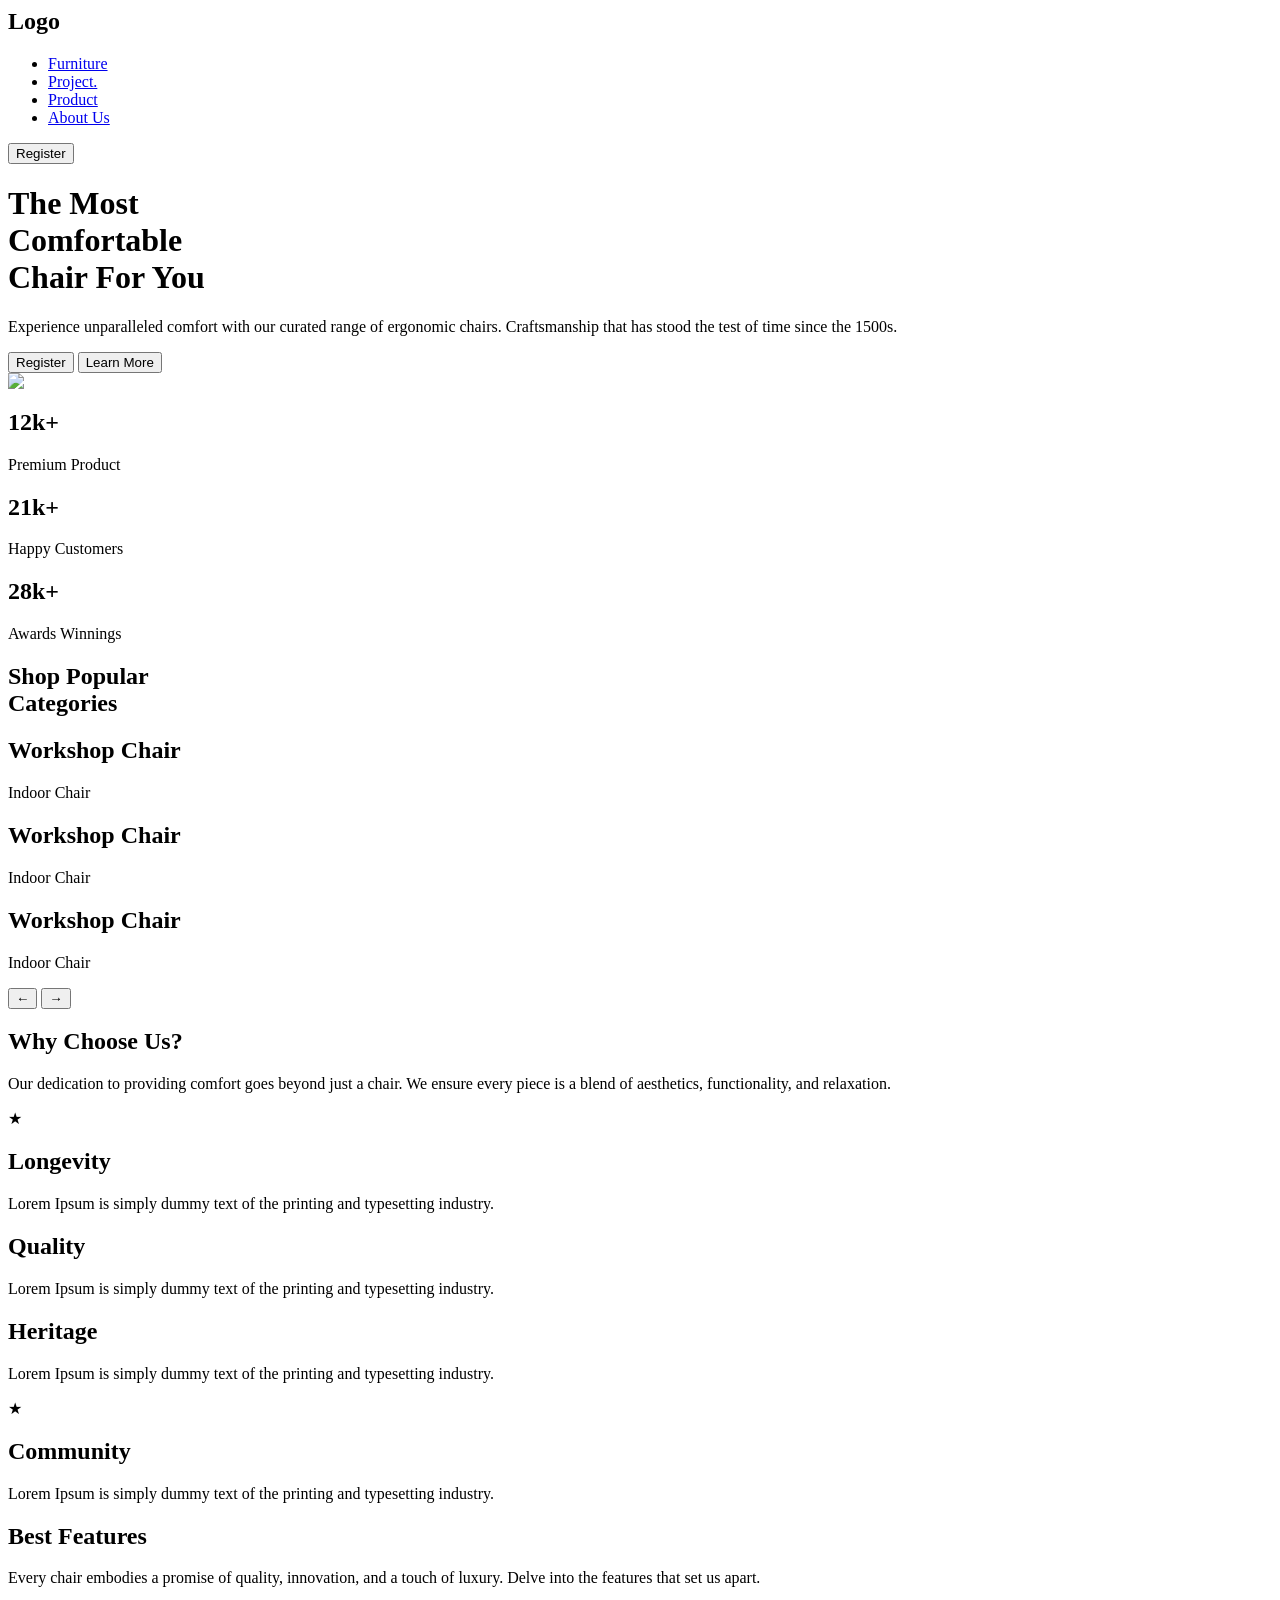
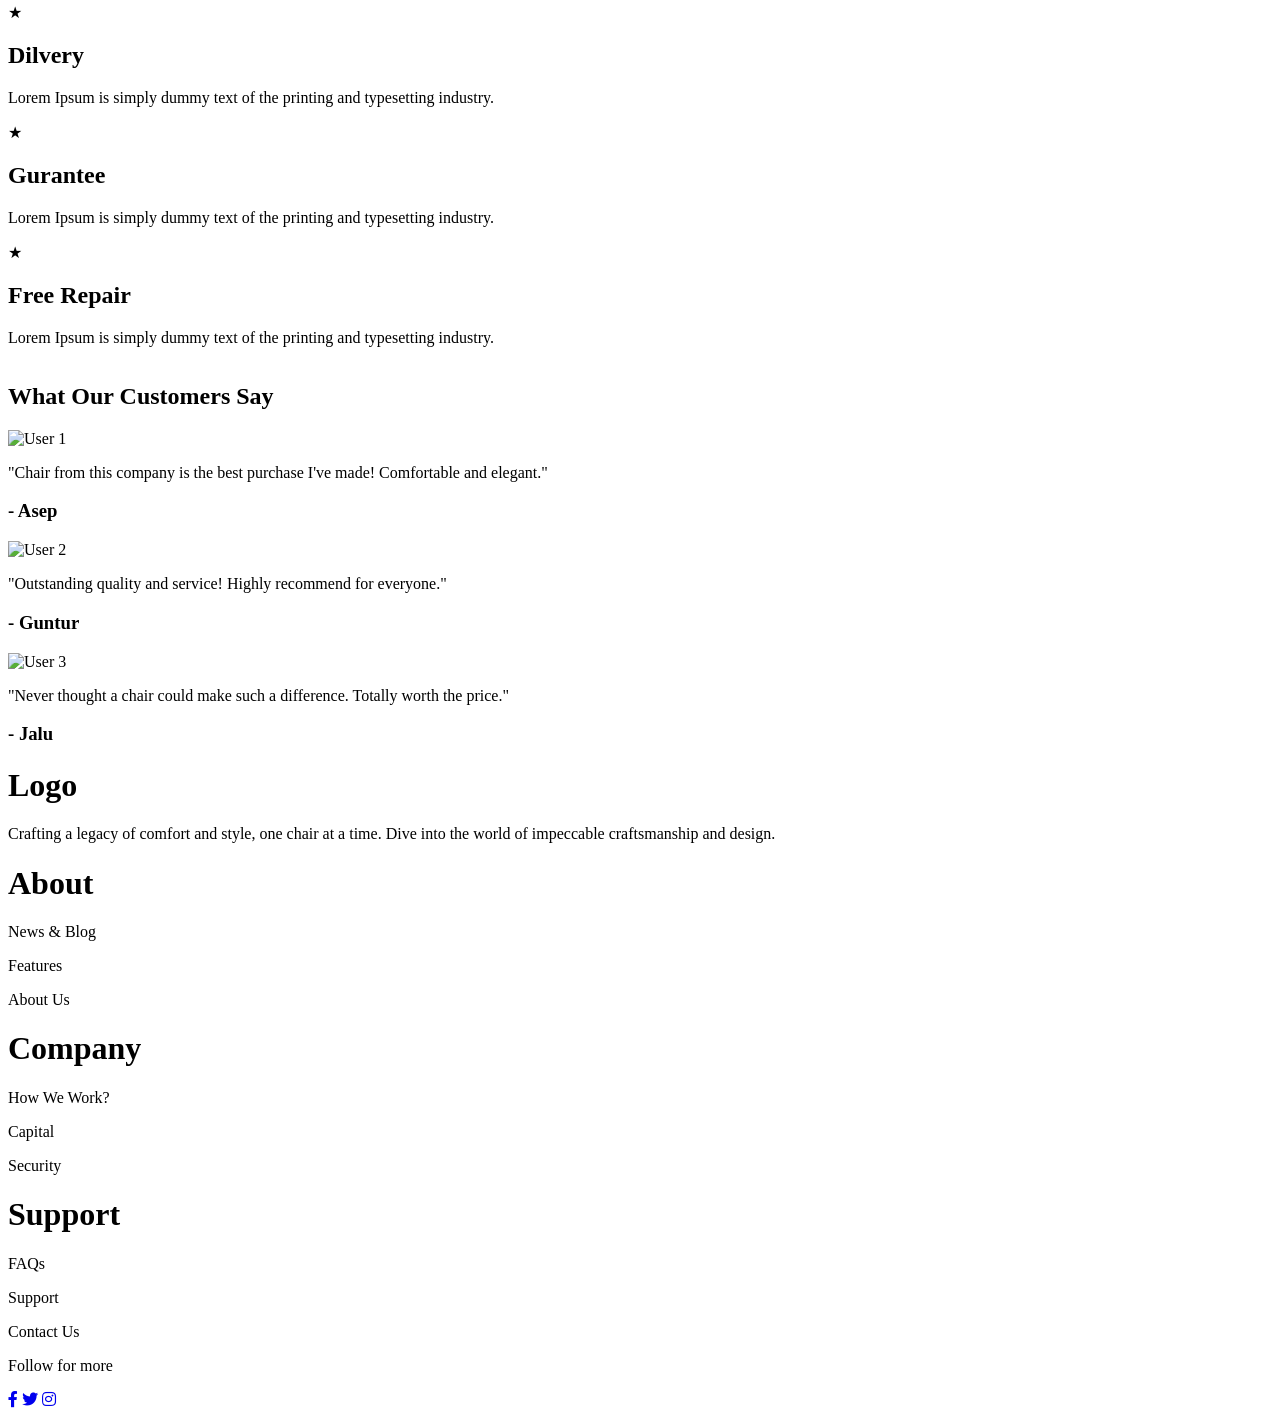
==== index.html @ 49163007 "Update index.html done update" ====
<html lang="en">
  <head>
    <meta charset="UTF-8" />
    <meta http-equiv="X-UA-Compatible" content="IE=edge" />
    <meta name="viewport" content="width=device-width, initial-scale=1.0" />
    <title>Chairs</title>
    <link rel="stylesheet" href="https://cdnjs.cloudflare.com/ajax/libs/font-awesome/5.15.3/css/all.min.css">
    <link rel="stylesheet" href="style.css" />
  </head>
  <body>
    <nav>
      <div class="logo">
        <h1>Logo</h1>
      </div>

      <ul>
        <li><a href="#products-container">Furniture</a></li>
        <li><a href="#why-us">Project.</a></li>
        <li><a href="#features">Product</a></li>
        <li><a href="#footer">About Us</a></li>
      </ul>

      <button class="btn-fill">Register</button>
    </nav>

    <header>
      <div class="content-container">
        <h1 class="main-headings">
          The Most <br />
          <span> Comfortable </span><br />
          Chair For You
        </h1>
        <p class="primary-headings">
          Experience unparalleled comfort with our curated range of ergonomic chairs. Craftsmanship that has stood the test of time since the 1500s.
        </p>
        <div class="btns-container">
          <button class="btn-fill">Register</button>
          <button class="btn-outline">Learn More</button>
        </div>
      </div>

      <div class="img-container">
        <img
          src="Images/daniil-silantev-1P6AnKDw6S8-unsplash-removebg-preview.png"
        />
      </div>
    </header>
    <section class="popularity">
      <div class="popularity-one">
        <h1>12k+</h1>
        <p>Premium Product</p>
      </div>
      <div class="popularity-two">
        <h1>21k+</h1>
        <p>Happy Customers</p>
      </div>
      <div class="popularity-three">
        <h1>28k+</h1>
        <p>Awards Winnings</p>
      </div>
    </section>

    <section id="products-container" class="products-container">
      <h1 class="products-heading main-headings">
        Shop Popular <br />
        <span>Categories</span>
      </h1>

      <div class="products">
        <div class="product">
          <div class="product-img-layer">
            <div class="img img-one"></div>
          </div>
          <div class="product-content">
            <h1 class="product-name">Workshop Chair</h1>
            <p class="product-quality">Indoor Chair</p>
          </div>
        </div>
        <div class="product">
          <div class="product-img-layer">
            <div class="img img-two"></div>
          </div>
          <div class="product-content">
            <h1 class="product-name">Workshop Chair</h1>
            <p class="product-quality">Indoor Chair</p>
          </div>
        </div>
        <div class="product">
          <div class="product-img-layer">
            <div class="img img-three"></div>
          </div>
          <div class="product-content">
            <h1 class="product-name">Workshop Chair</h1>
            <p class="product-quality">Indoor Chair</p>
          </div>
        </div>
      </div>
      <div class="b-container">
        <button>&#x2190;</button>
        <button>&rarr;</button>
      </div>
    </section>

    <section id="why-us" class="why-us">
      <div class="section-img-container">
        <div class="img-layer">
          <div class="img"></div>
        </div>
      </div>

      <div class="content-container">
        <h1 class="main-headings">Why Choose <span> Us?</span></h1>
        <p class="primary-headings">
          Our dedication to providing comfort goes beyond just a chair. We ensure every piece is a blend of aesthetics, functionality, and relaxation.
        </p>
        <div class="cards">
          <div class="card card-fill">
            <div class="star">&#9733;</div>
            <h1 class="card-title">Longevity</h1>
            <p class="card-info">
              Lorem Ipsum is simply dummy text of the printing and typesetting
              industry.
            </p>
          </div>
          <div class="card">
            <h1 class="card-title">Quality</h1>
            <p class="card-info">
              Lorem Ipsum is simply dummy text of the printing and typesetting
              industry.
            </p>
          </div>
          <div class="card">
            <h1 class="card-title">Heritage</h1>
            <p class="card-info">
              Lorem Ipsum is simply dummy text of the printing and typesetting
              industry.
            </p>
          </div>
          <div class="card card-fill">
            <div class="star">&#9733;</div>
            <h1 class="card-title">Community</h1>
            <p class="card-info">
              Lorem Ipsum is simply dummy text of the printing and typesetting
              industry.
            </p>
          </div>
        </div>
      </div>
    </section>

    <section id="features" class="features">
      <div class="content-container">
        <h1 class="main-headings">Best <span> Features</span></h1>
        <p class="primary-headings">
          Every chair embodies a promise of quality, innovation, and a touch of luxury. Delve into the features that set us apart.
        </p>
        <div class="cards">
          <div class="card card-fill">
            <div class="star">&#9733;</div>
            <h1>Dilvery</h1>
            <p>
              Lorem Ipsum is simply dummy text of the printing and typesetting
              industry.
            </p>
          </div>
          <div class="card card-fill">
            <div class="star">&#9733;</div>
            <h1>Gurantee</h1>
            <p>
              Lorem Ipsum is simply dummy text of the printing and typesetting
              industry.
            </p>
          </div>
          <div class="card card-fill">
            <div class="star">&#9733;</div>
            <h1>Free Repair</h1>
            <p>
              Lorem Ipsum is simply dummy text of the printing and typesetting
              industry.
            </p>
          </div>
        </div>
      </div>

      <div class="img-container d-none">
        <img
          src="Images/bruno-emmanuelle--MUoHL1XULM-unsplash-removebg-preview.png"
          alt=""
        />
      </div>
    </section>

    <section class="testimonials">
      <h2 class="main-headings">What Our Customers Say</h2>
  
      <div class="testimonial-cards">
          <div class="testimonial-card">
              <img src="Images/ikbal.jpg" alt="User 1">
              <p>"Chair from this company is the best purchase I've made! Comfortable and elegant."</p>
              <h3>- Asep</h3>
          </div>
  
          <div class="testimonial-card">
              <img src="Images/muaw.jpg" alt="User 2">
              <p>"Outstanding quality and service! Highly recommend for everyone."</p>
              <h3>- Guntur</h3>
          </div>
  
          <div class="testimonial-card">
              <img src="Images/ihza.jpg" alt="User 3">
              <p>"Never thought a chair could make such a difference. Totally worth the price."</p>
              <h3>- Jalu</h3>
          </div>
      </div>
  </section>
  
  

    <footer>
      <div class="logo-container">
        <h1>Logo</h1>
        <p>
          Crafting a legacy of comfort and style, one chair at a time. Dive into the world of impeccable craftsmanship and design.
        </p>
      </div>

      <div class="about-company">
        <div class="container">
          <h1>About</h1>
          <p>News & Blog</p>
          <p>Features</p>
          <p>About Us</p>
        </div>
        <div class="container">
          <h1>Company</h1>
          <p>How We Work?</p>
          <p>Capital</p>
          <p>Security</p>
        </div>
        <div class="container">
          <h1>Support</h1>
          <p>FAQs</p>
          <p>Support</p>
          <p>Contact Us</p>
          <p>Follow for more</p>
        </div>
        <div class="social-media">
          <a href="https://facebook.com/yourcompany" target="_blank"><i class="fab fa-facebook-f"></i></a>
          <a href="https://twitter.com/yourcompany" target="_blank"><i class="fab fa-twitter"></i></a>
          <a href="https://instagram.com/yourcompany" target="_blank"><i class="fab fa-instagram"></i></a>
      </div> 
      
      </div>
    </footer>
  </body>
</html>
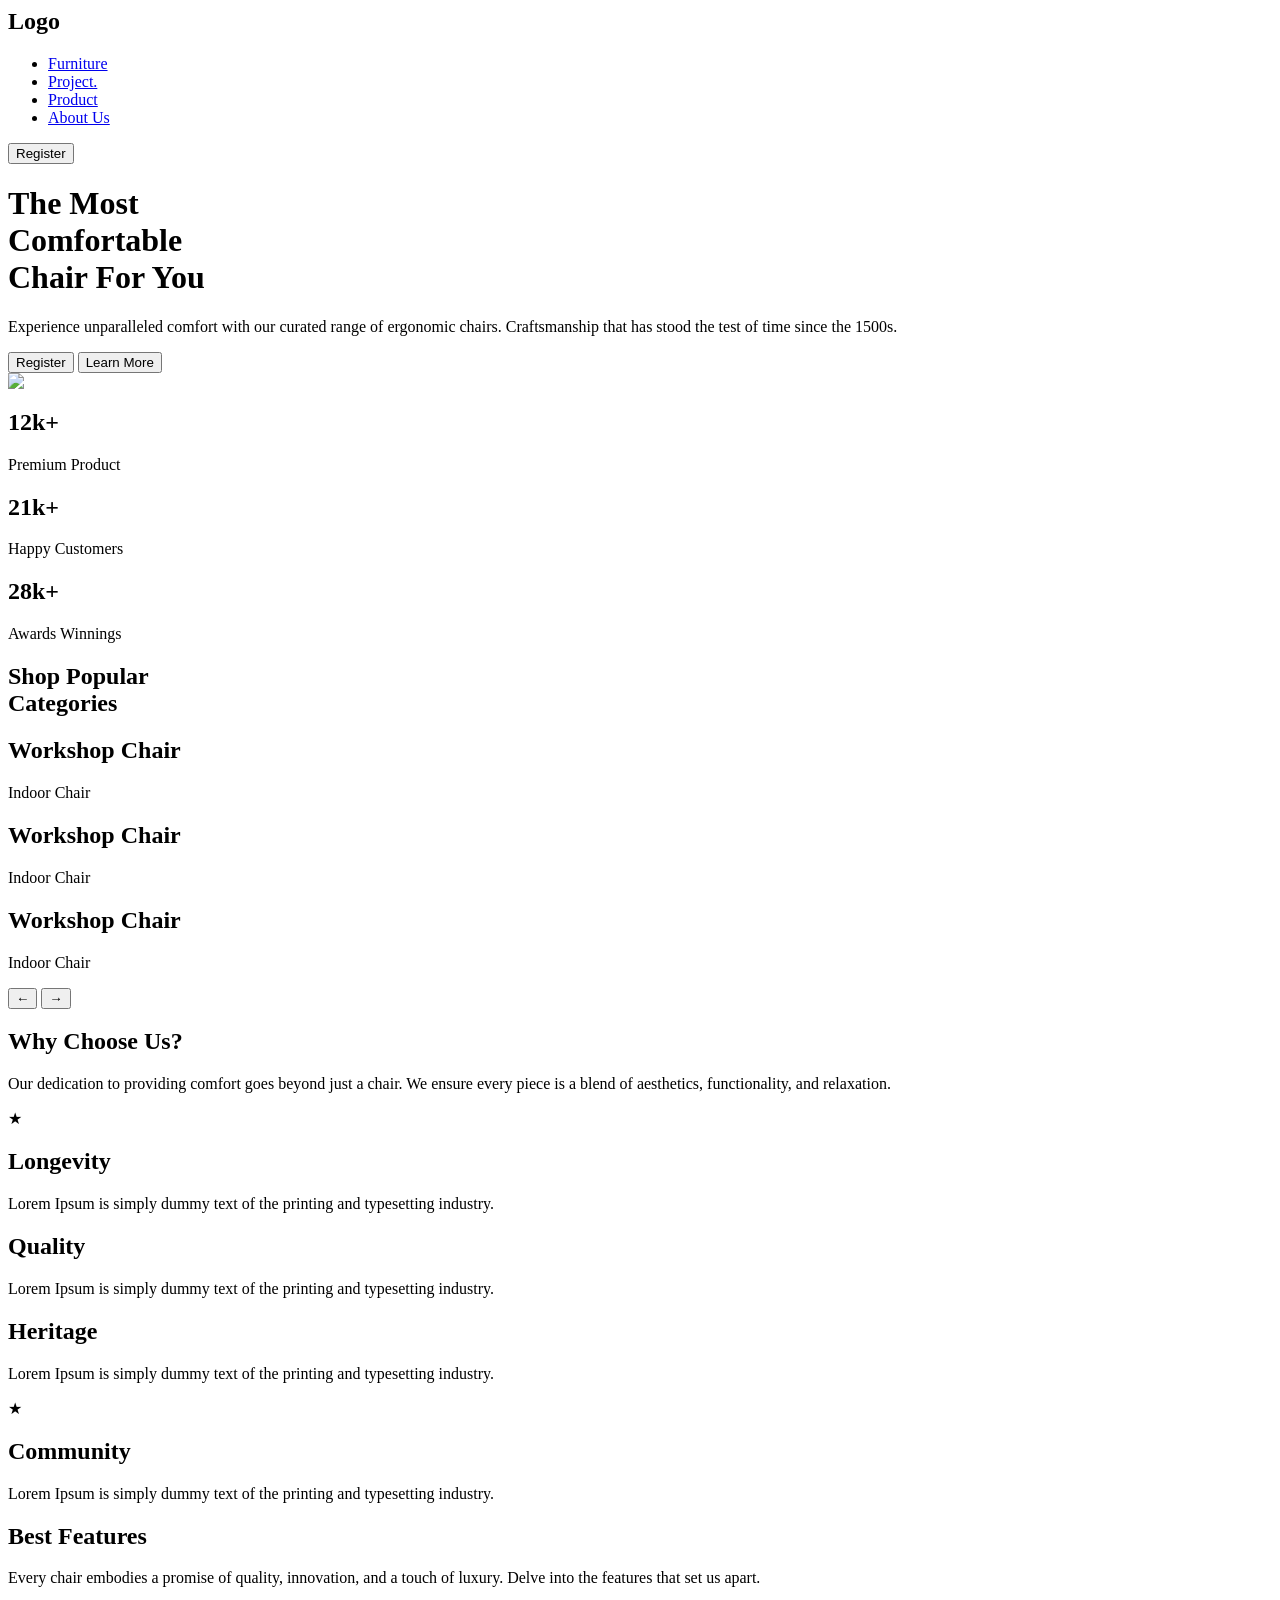
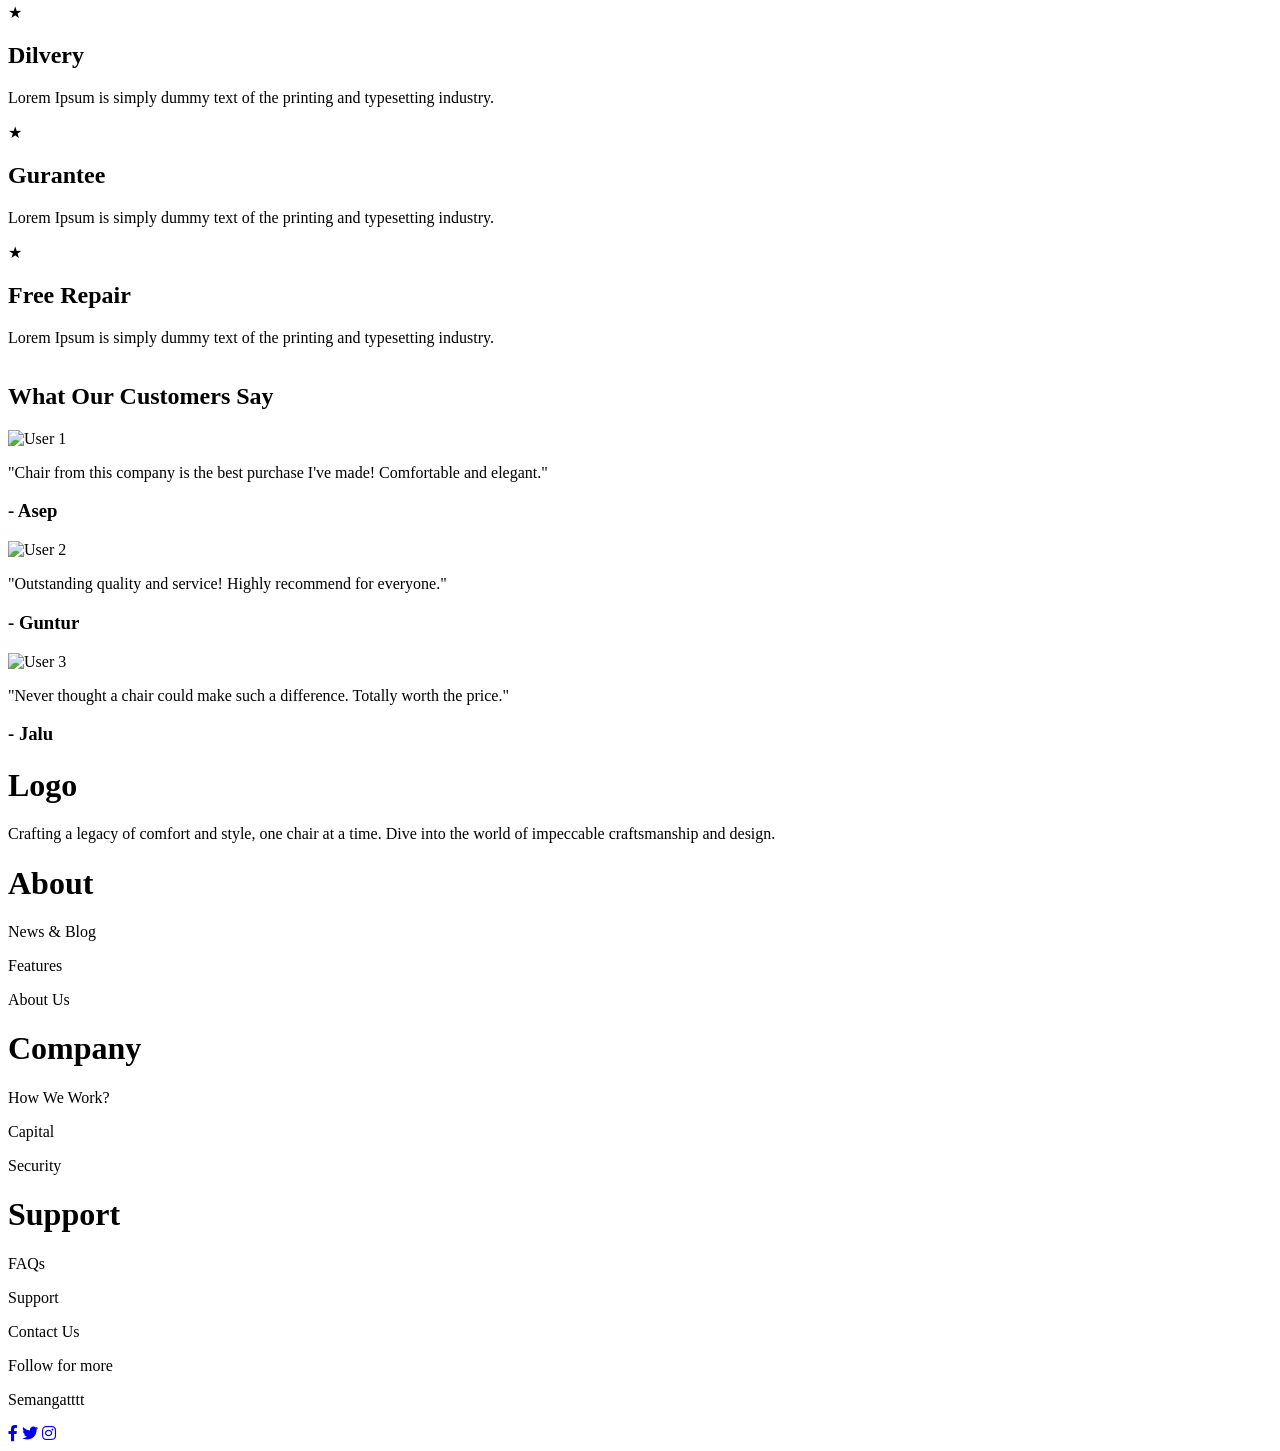
==== commit 5d0a1bb9: "Update index.html" ====
--- a/index.html
+++ b/index.html
@@ -243,6 +243,7 @@
           <p>Support</p>
           <p>Contact Us</p>
           <p>Follow for more</p>
+          <p>Semangatttt</p>
         </div>
         <div class="social-media">
           <a href="https://facebook.com/yourcompany" target="_blank"><i class="fab fa-facebook-f"></i></a>
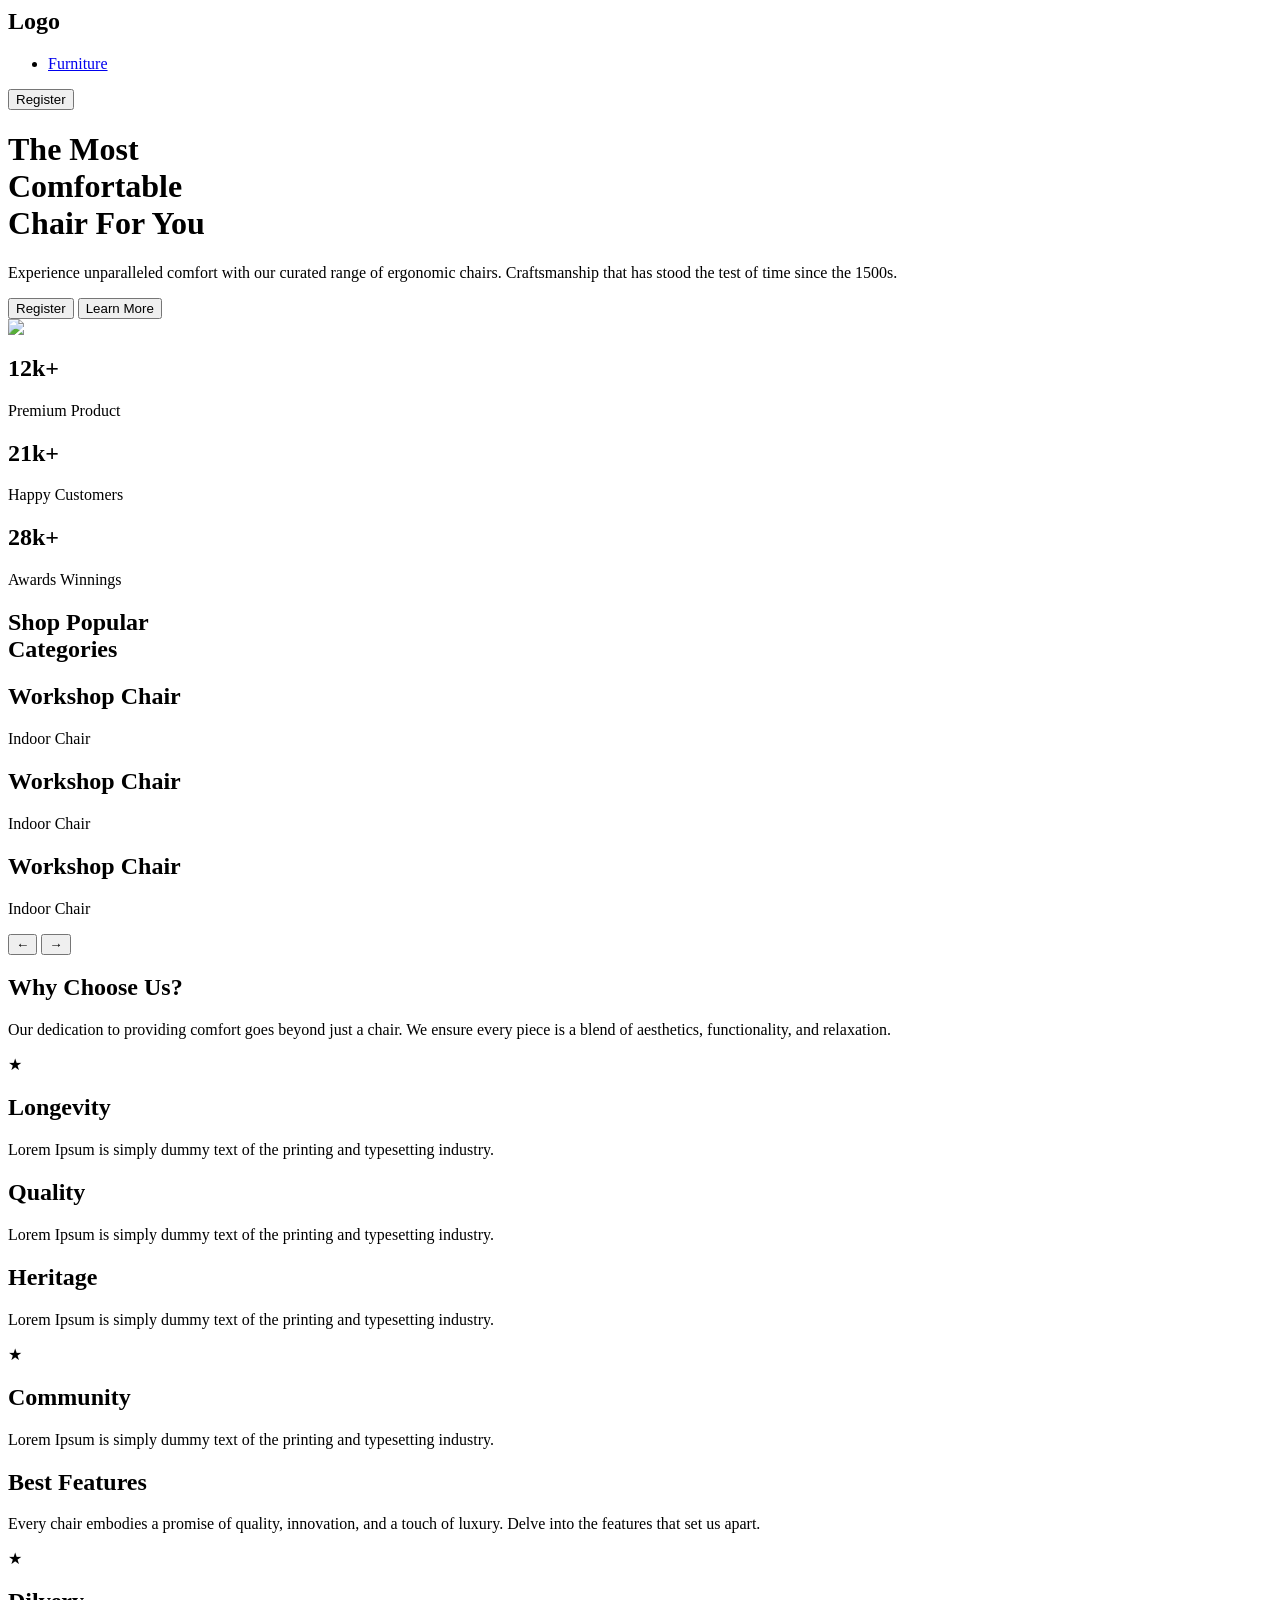
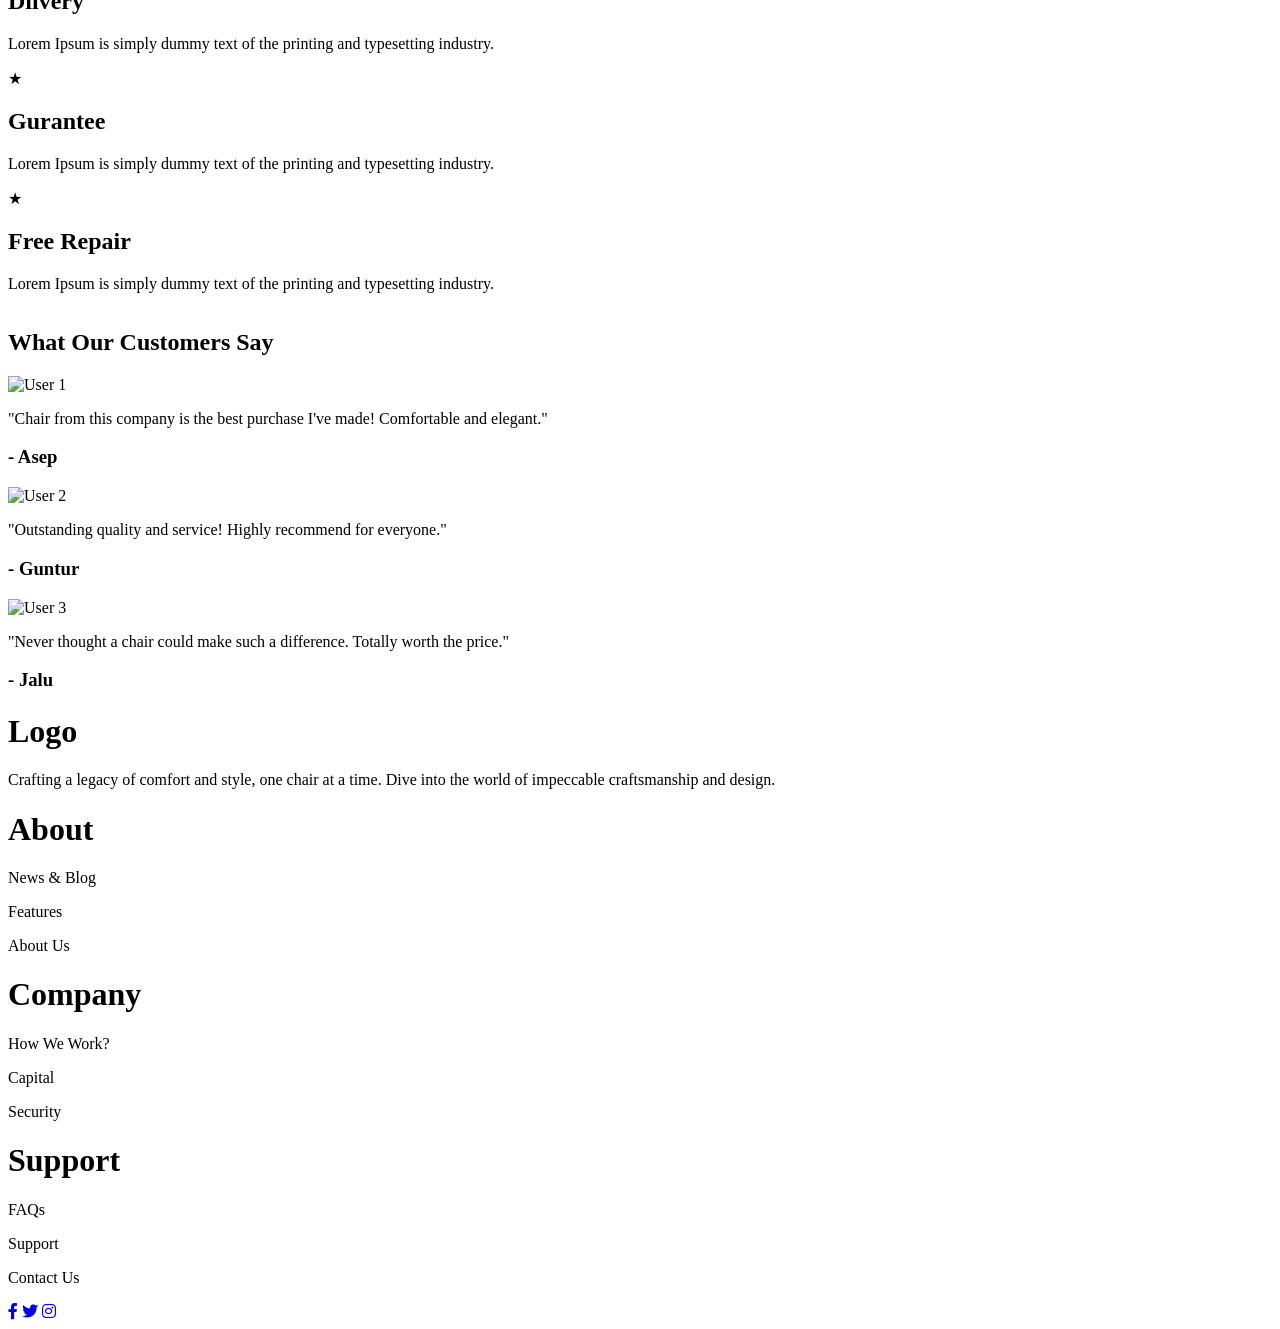
==== commit f128e9ec: "Merge pull request #6 from Hanifxys/master ubahhh" ====
--- a/index.html
+++ b/index.html
@@ -15,9 +15,7 @@
 
       <ul>
         <li><a href="#products-container">Furniture</a></li>
-        <li><a href="#why-us">Project.</a></li>
-        <li><a href="#features">Product</a></li>
-        <li><a href="#footer">About Us</a></li>
+
       </ul>
 
       <button class="btn-fill">Register</button>
@@ -242,14 +240,12 @@
           <p>FAQs</p>
           <p>Support</p>
           <p>Contact Us</p>
-          <p>Follow for more</p>
-          <p>Semangatttt</p>
         </div>
         <div class="social-media">
           <a href="https://facebook.com/yourcompany" target="_blank"><i class="fab fa-facebook-f"></i></a>
           <a href="https://twitter.com/yourcompany" target="_blank"><i class="fab fa-twitter"></i></a>
           <a href="https://instagram.com/yourcompany" target="_blank"><i class="fab fa-instagram"></i></a>
-      </div> 
+      </div>
       
       </div>
     </footer>
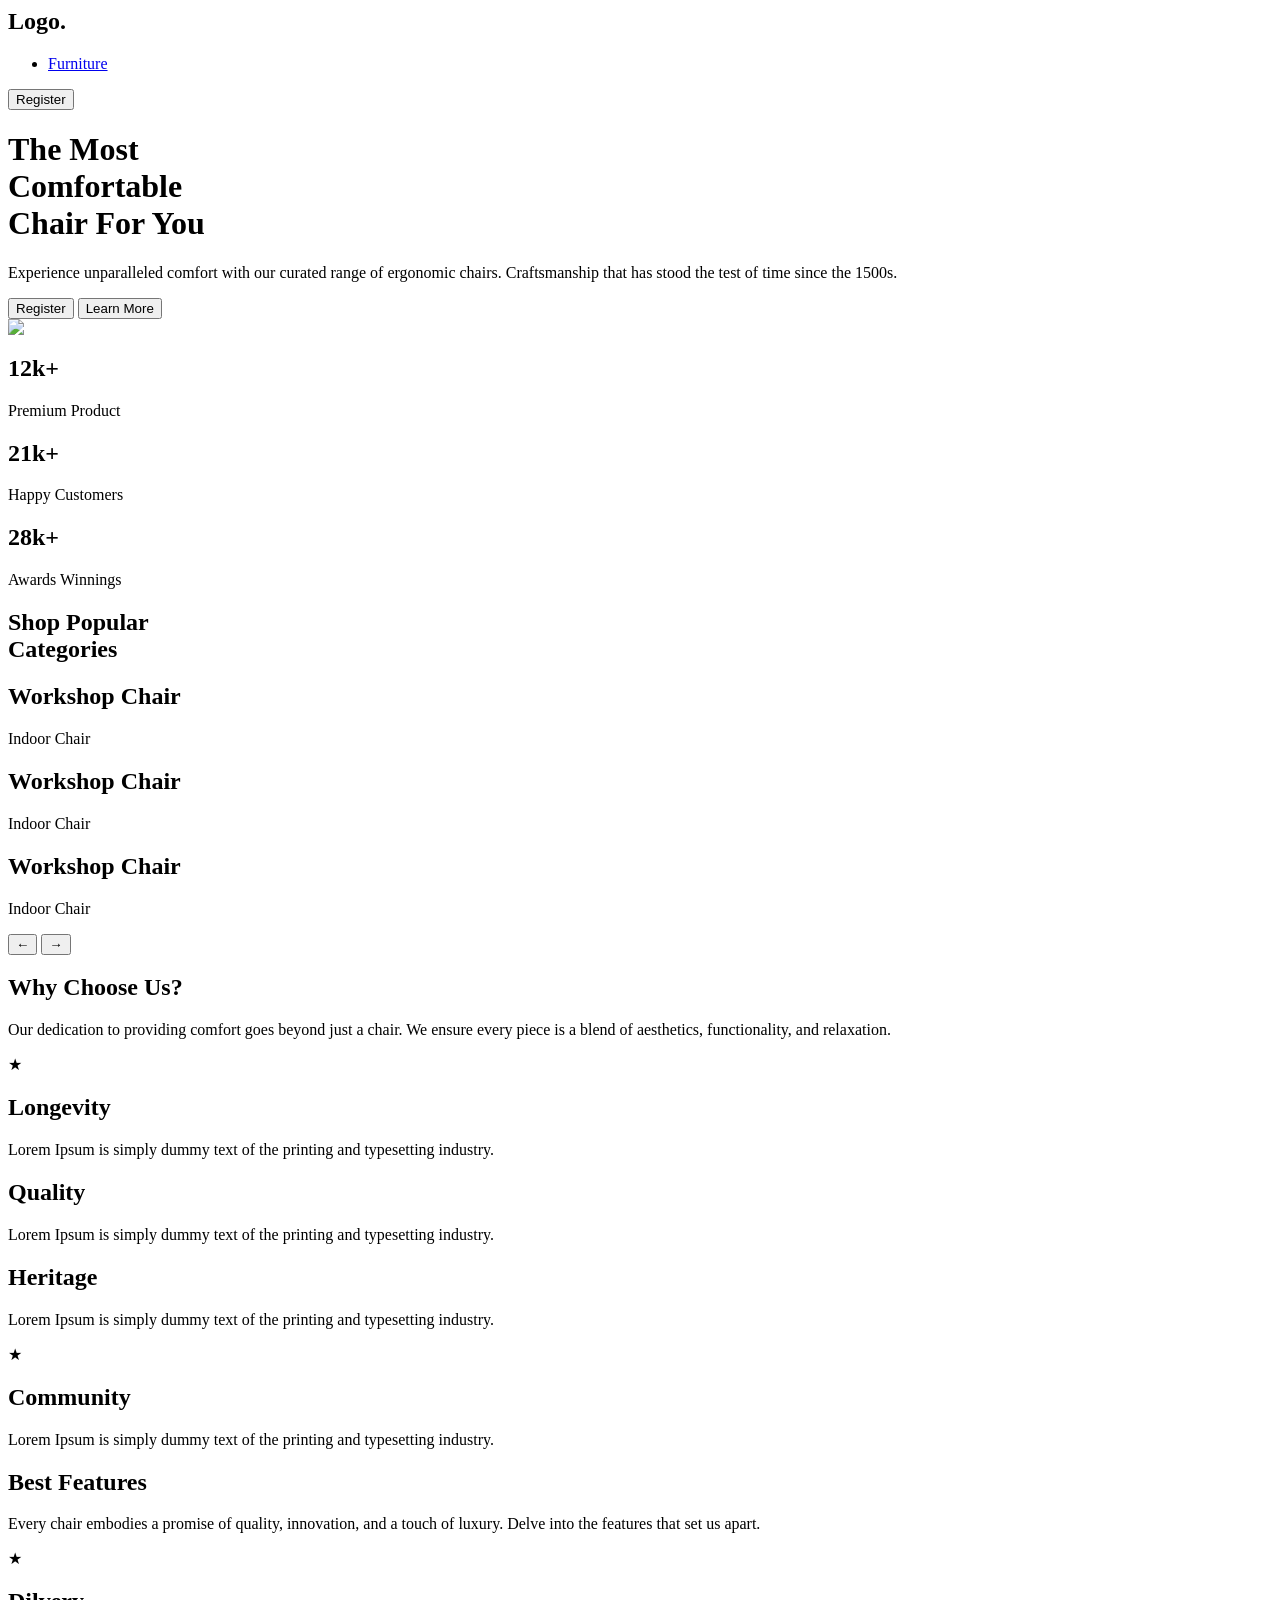
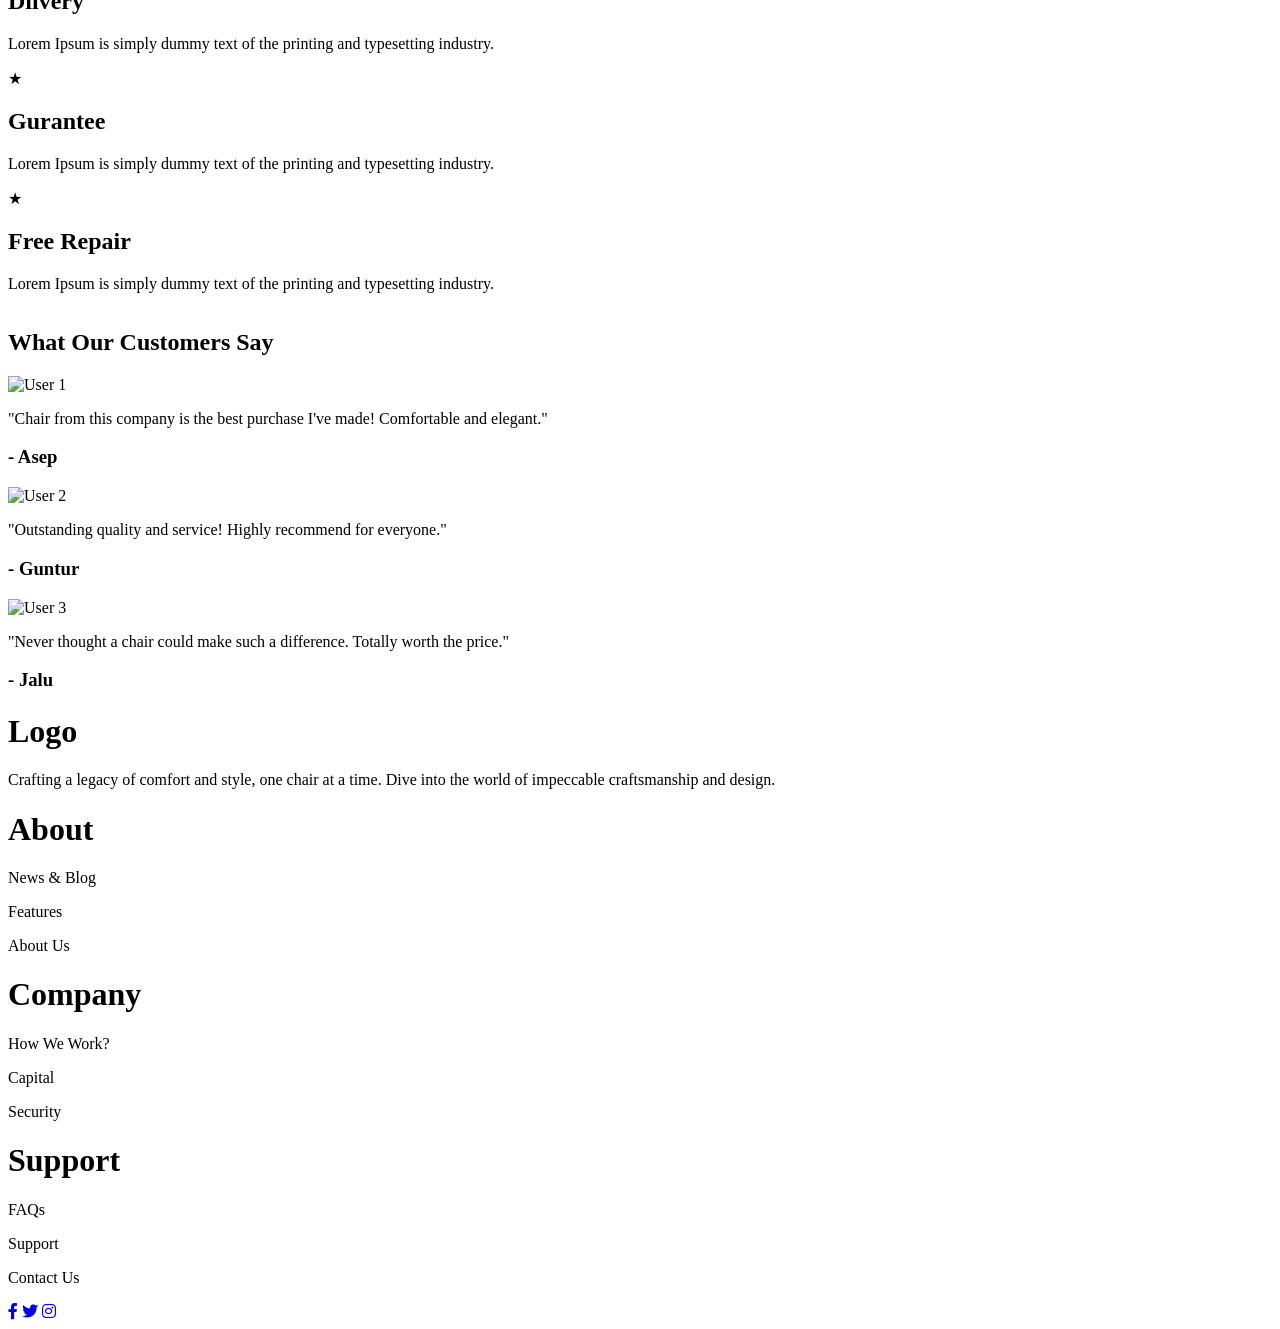
==== commit 96fe9c50: "Update index.html titik titik" ====
--- a/index.html
+++ b/index.html
@@ -10,7 +10,7 @@
   <body>
     <nav>
       <div class="logo">
-        <h1>Logo</h1>
+        <h1>Logo.</h1>
       </div>
 
       <ul>
